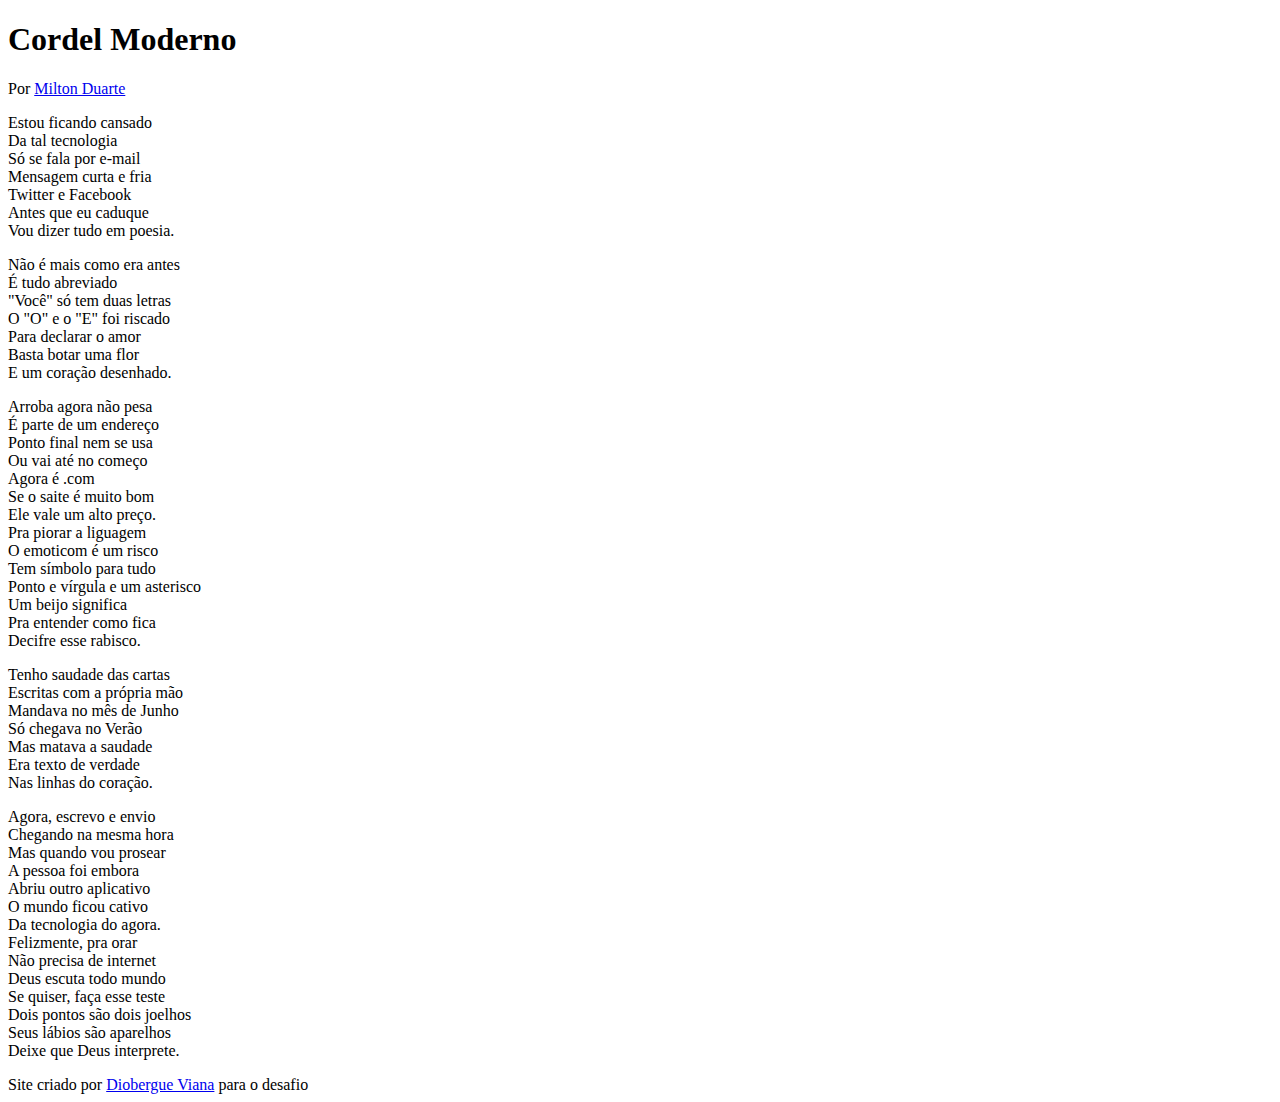
==== desfios/desafio-12/index.html @ be2fc6b7 "html do deafio" ====
<!DOCTYPE html>
<html lang="pt-br">
<head>
    <meta charset="UTF-8">
    <meta http-equiv="X-UA-Compatible" content="IE=edge">
    <meta name="viewport" content="width=device-width, initial-scale=1.0">
    <title>Cordel Moderno</title>
</head>
<body>
    <header> 
            <h1>Cordel Moderno</h1>
            <p>Por <a href="https://www.recantodasletras.com.br/poesias/3186743" target="_blank">Milton Duarte</a></p>
         
    </header>
    <section>
        <p>
            Estou ficando cansado <br>
            Da tal tecnologia <br>
            Só se fala por e-mail <br>
            Mensagem curta e fria <br>
            Twitter e Facebook <br>
            Antes que eu caduque <br>
            Vou dizer tudo em poesia.
        </p>
    </section>


    <section>
        <p>
            Não é mais como era antes <br>
            É tudo abreviado <br>
            "Você" só tem duas letras <br>
            O "O" e o "E" foi riscado <br>
            Para declarar o amor <br>
            Basta botar uma flor <br>
            E um coração desenhado.
        </p>
    </section>


    <section>
        <p>
            Arroba agora não pesa <br>
            É parte de um endereço <br>
            Ponto final nem se usa <br>
            Ou vai até no começo <br>
            Agora é .com <br>
            Se o saite é muito bom <br>
            Ele vale um alto preço. <br>
            Pra piorar a liguagem <br>
            O emoticom é um risco <br>
            Tem símbolo para tudo <br>
            Ponto e vírgula e um asterisco <br>
            Um beijo significa <br>
            Pra entender como fica <br>
            Decifre esse rabisco.
        </p>
    </section>


    <section>
        <p>
            Tenho saudade das cartas <br>
            Escritas com a própria mão <br>
            Mandava no mês de Junho <br>
            Só chegava no Verão <br>
            Mas matava a saudade <br>
            Era texto de verdade <br>
            Nas linhas do coração.
        </p>
    </section>

   

    <section>
        <p>
            Agora, escrevo e envio <br>
            Chegando na mesma hora <br>
            Mas quando vou prosear <br>
            A pessoa foi embora <br>
            Abriu outro aplicativo <br>
            O mundo ficou cativo <br>
            Da tecnologia do agora. <br>
            Felizmente, pra orar <br>
            Não precisa de internet <br>
            Deus escuta todo mundo <br>
            Se quiser, faça esse teste <br>
            Dois pontos são dois joelhos <br>
            Seus lábios são aparelhos <br>
            Deixe que Deus interprete.
        </p>
    </section>

    <footer>
        Site criado por <a href="https://github.com/dioberg" target="_blank">Diobergue Viana</a>  para o desafio 
    </footer>
</body>
</html>
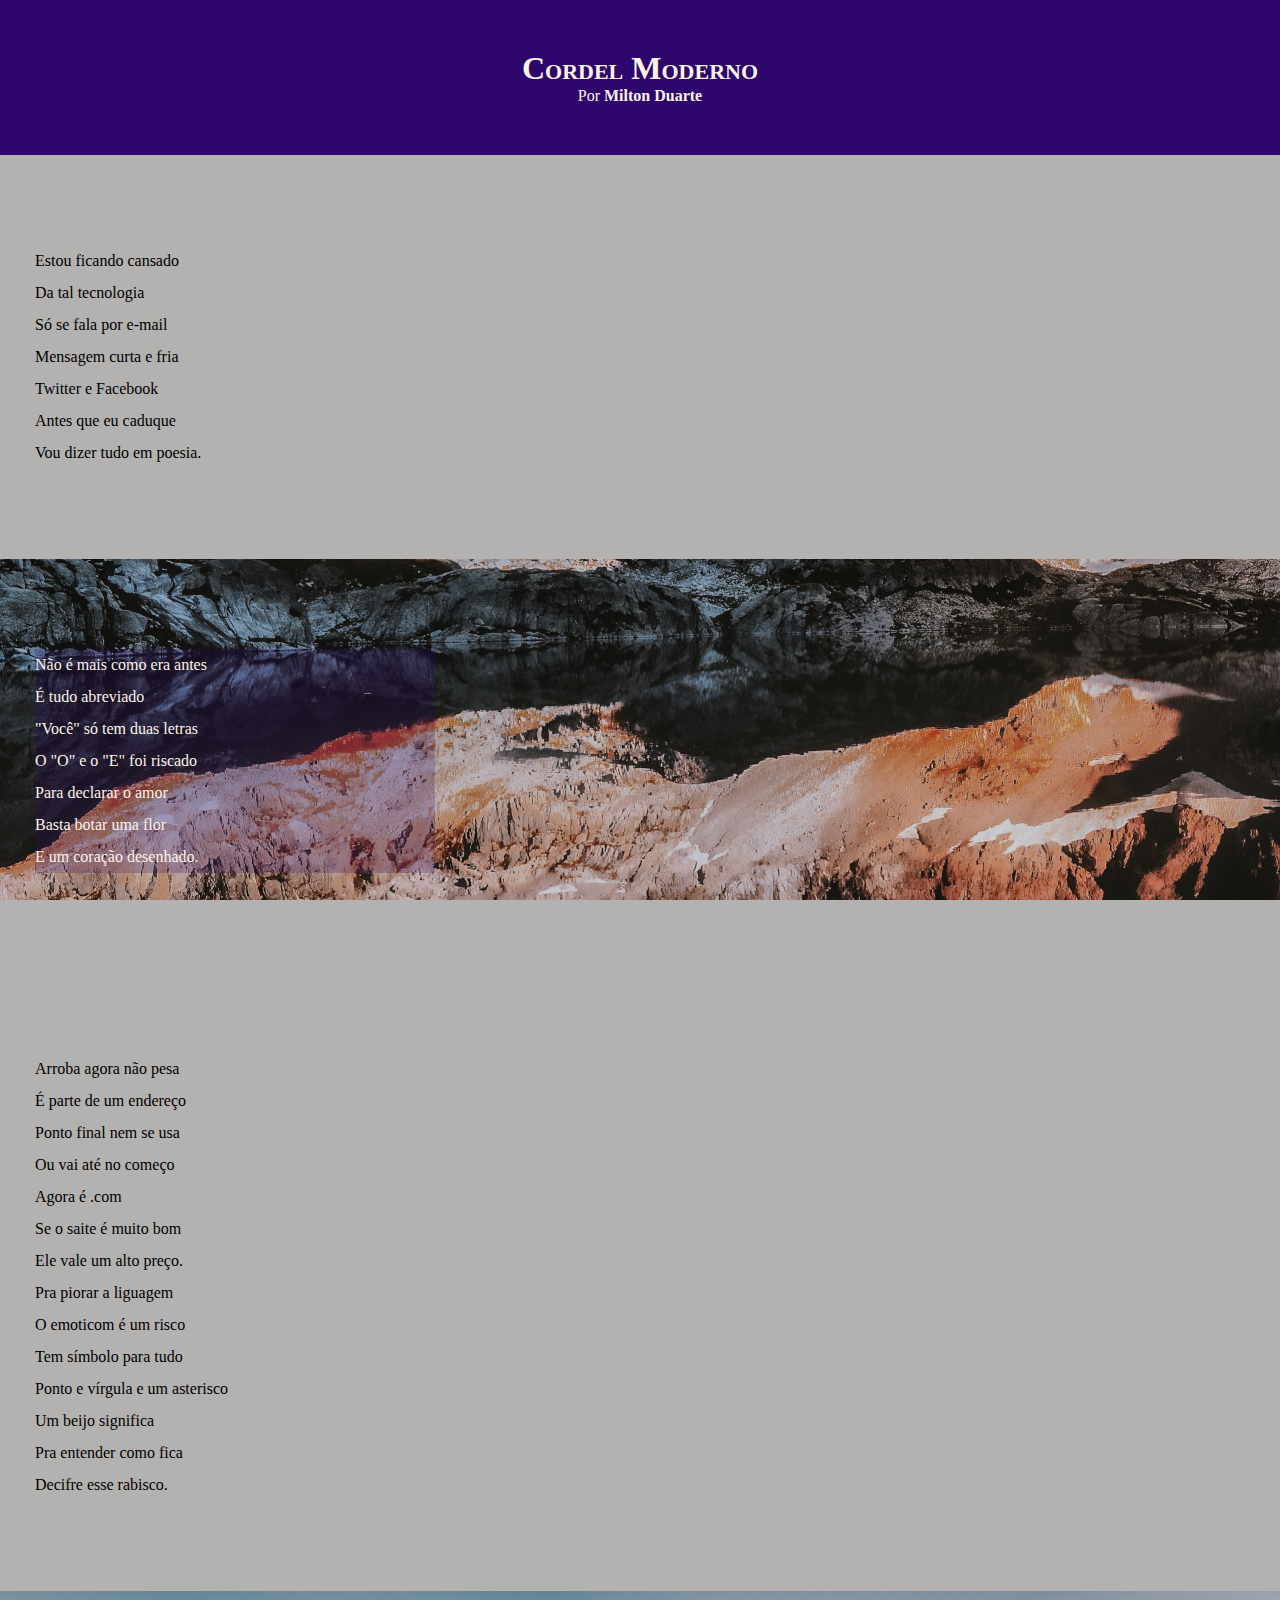
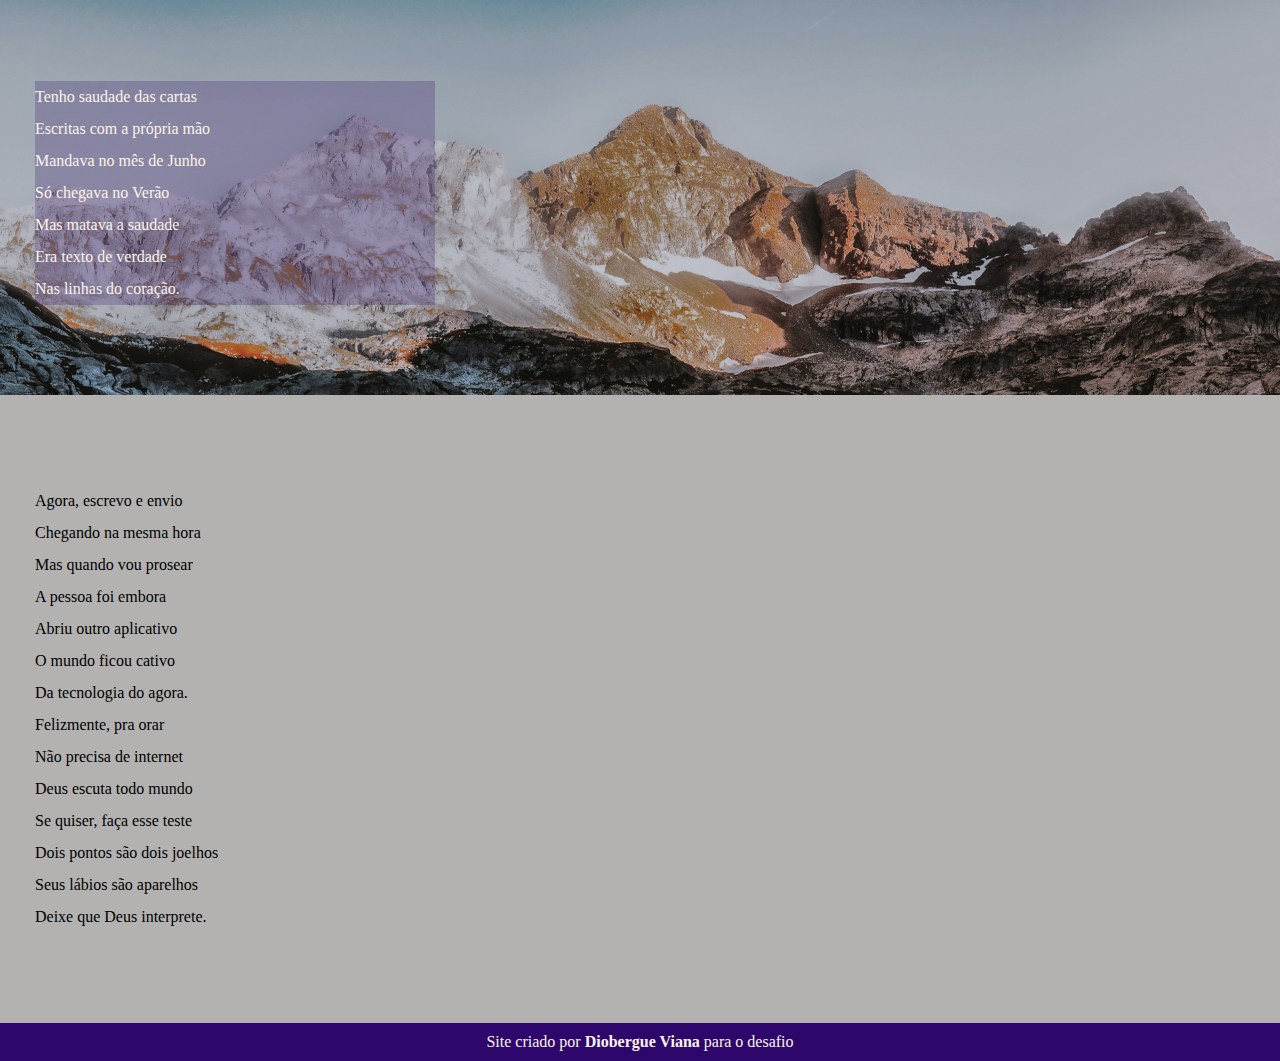
==== commit fba057b5: "mais uma atualização" ====
--- a/desfios/desafio-12/index.html
+++ b/desfios/desafio-12/index.html
@@ -5,6 +5,7 @@
     <meta http-equiv="X-UA-Compatible" content="IE=edge">
     <meta name="viewport" content="width=device-width, initial-scale=1.0">
     <title>Cordel Moderno</title>
+    <link rel="stylesheet" href="estilos/style.css">
 </head>
 <body>
     <header> 
@@ -12,7 +13,7 @@
             <p>Por <a href="https://www.recantodasletras.com.br/poesias/3186743" target="_blank">Milton Duarte</a></p>
          
     </header>
-    <section>
+    <section class="normal">
         <p>
             Estou ficando cansado <br>
             Da tal tecnologia <br>
@@ -25,7 +26,7 @@
     </section>
 
 
-    <section>
+    <section class="imagem">
         <p>
             Não é mais como era antes <br>
             É tudo abreviado <br>
@@ -38,7 +39,7 @@
     </section>
 
 
-    <section>
+    <section class="normal">
         <p>
             Arroba agora não pesa <br>
             É parte de um endereço <br>
@@ -58,7 +59,7 @@
     </section>
 
 
-    <section>
+    <section class="imagem2">
         <p>
             Tenho saudade das cartas <br>
             Escritas com a própria mão <br>
@@ -72,7 +73,7 @@
 
    
 
-    <section>
+    <section class="normal">
         <p>
             Agora, escrevo e envio <br>
             Chegando na mesma hora <br>
--- a/desfios/desafio-12/estilos/style.css
+++ b/desfios/desafio-12/estilos/style.css
@@ -0,0 +1,85 @@
+@charset "UTF-8";
+
+*{
+    margin: 0px;
+    padding: 0px;
+}
+
+html,body{
+    min-height: 100vh;
+    background-color: #B3B2B1;
+}
+/*cabeçario*/
+header{
+    background-color: #2D076B;
+    color: #FCF3E8;
+    text-align: center;
+}
+
+header > h1{
+    padding-top:50px ;
+    font-variant: small-caps;
+}
+
+header  p{
+    padding-bottom: 50px;
+}
+
+/* corpo do site*/
+
+section{
+    padding-top: 10vh;
+    padding-bottom: 10vh;
+    line-height: 2em;
+    padding-left: 35px;
+}
+
+section.imagem{
+    background-image: url(../imagens/foto-002.jpg);
+    background-attachment: fixed;
+    color: #FCF3E8;
+}
+
+section.imagem2{
+    background-image: url(../imagens/foto-002.jpg);
+    background-size: cover;
+    color: #FCF3E8;
+
+}
+
+section.imagem2 > p{
+    background-color: #2d076b3a;
+    width: 400px;
+}
+
+section.imagem > p{
+    background-color: #2d076b3a;
+    width: 400px;
+}
+
+/* links*/
+a{
+    color: #FCF3E8;
+    text-decoration: none;
+    font-weight: bolder;
+}
+
+
+header a:hover{
+    text-decoration: underline;
+}
+
+
+/* rodape*/
+
+footer a:hover{
+    color:#FCF3E8;
+    text-decoration: underline;
+}
+
+footer{
+    background-color:#2D076B ;
+    color: #FCF3E8;
+    text-align: center;
+    padding: 10px;
+}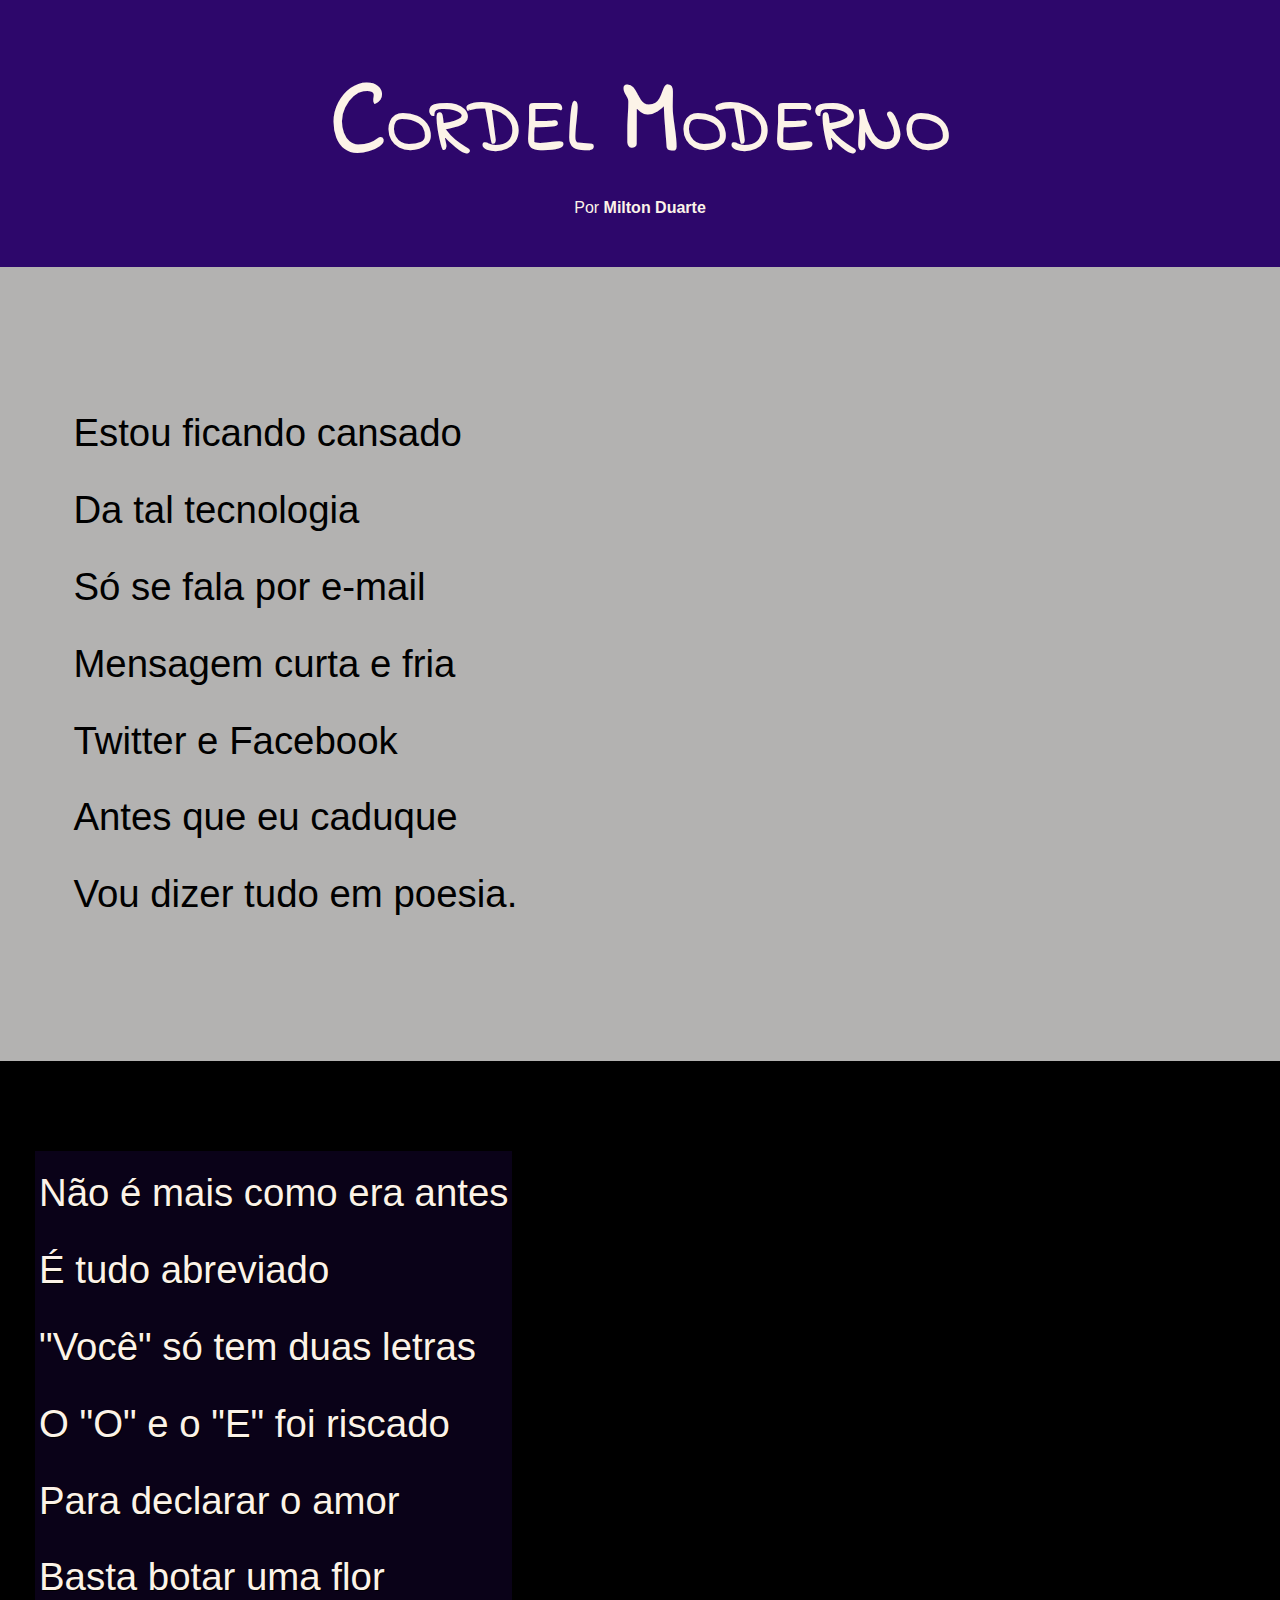
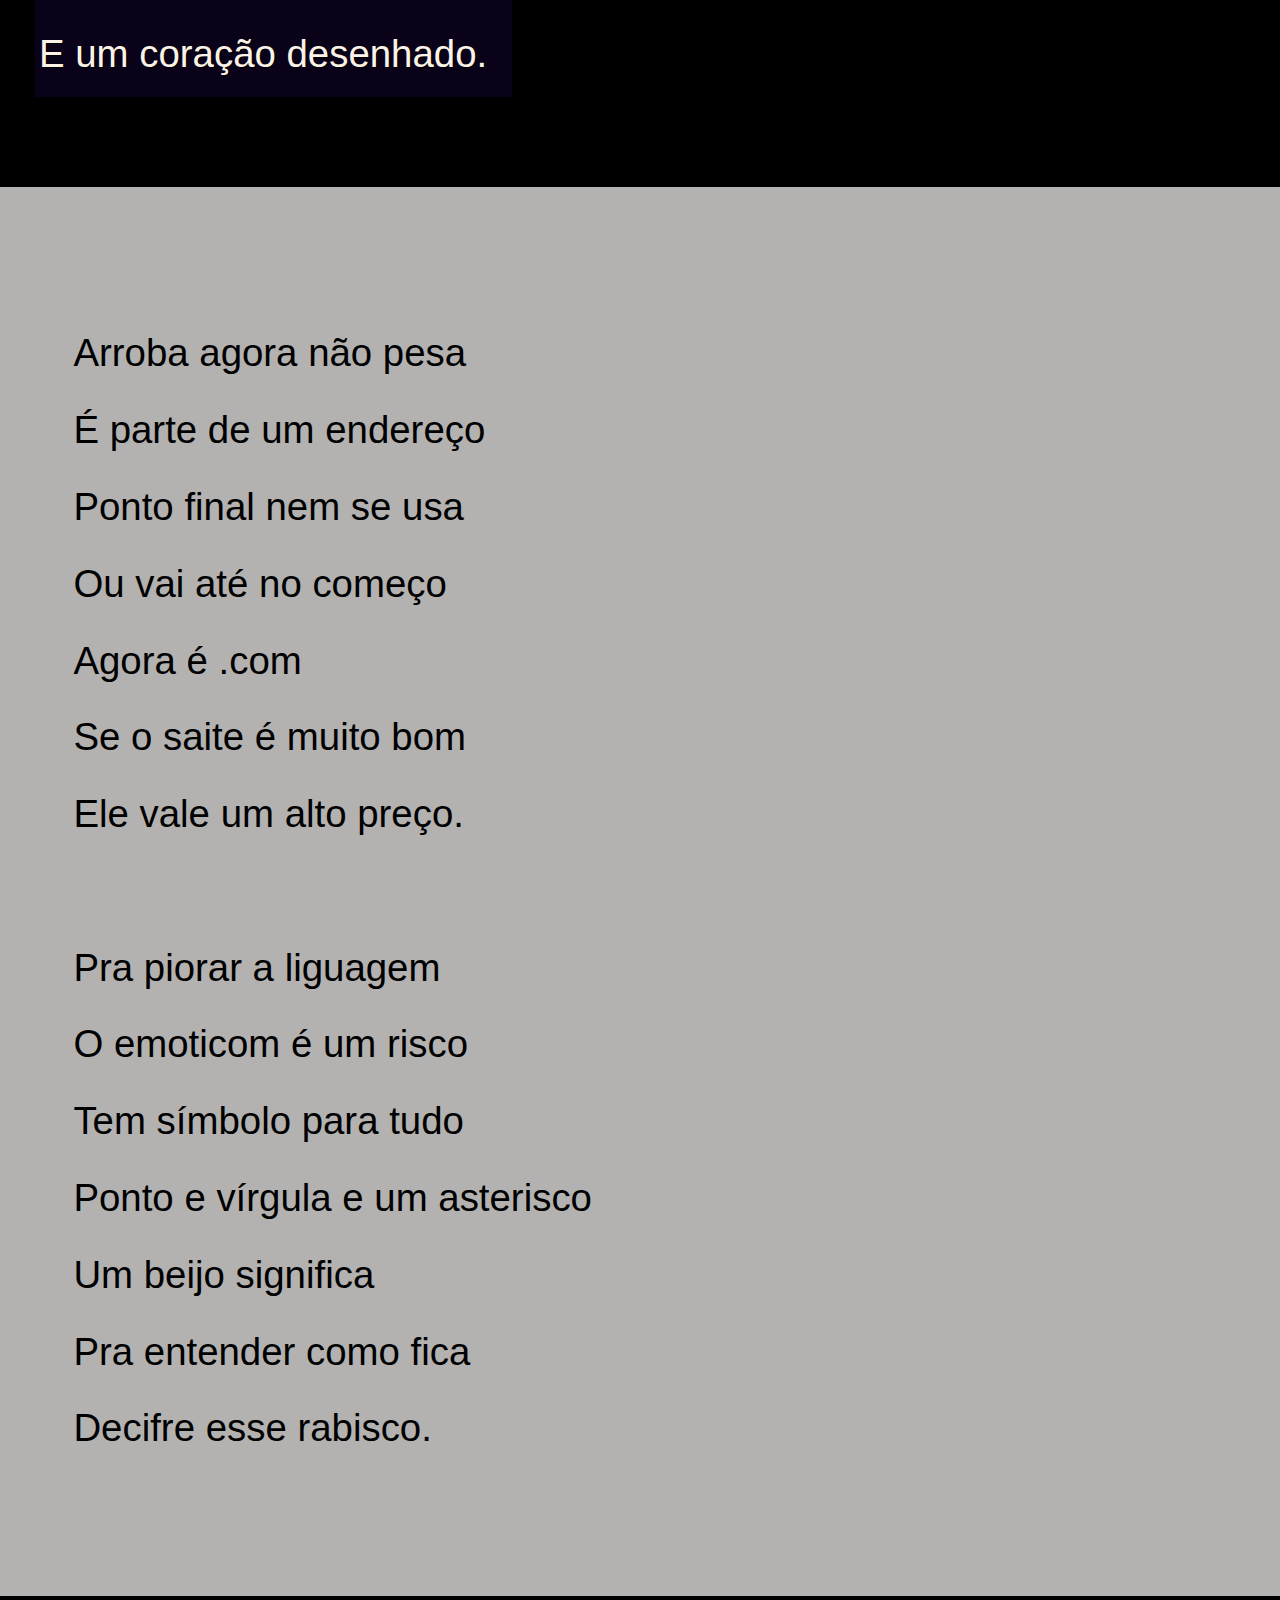
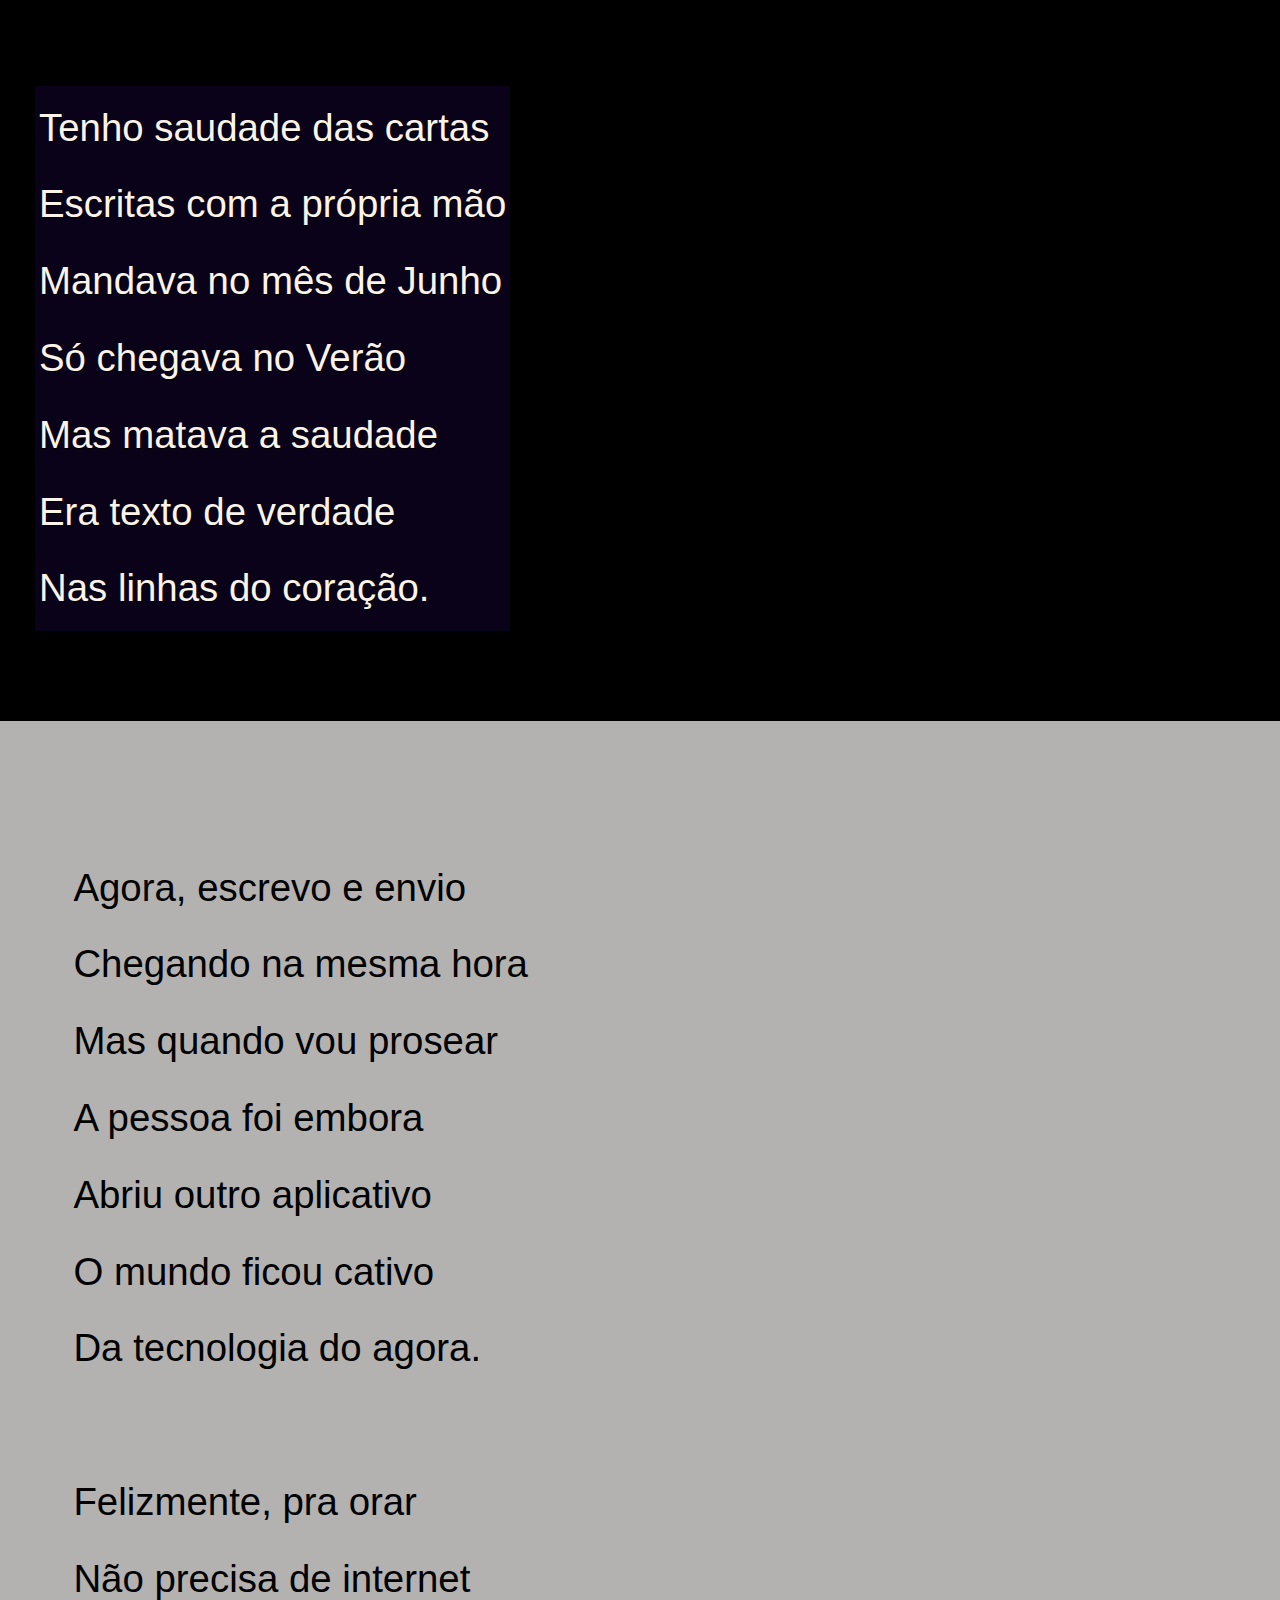
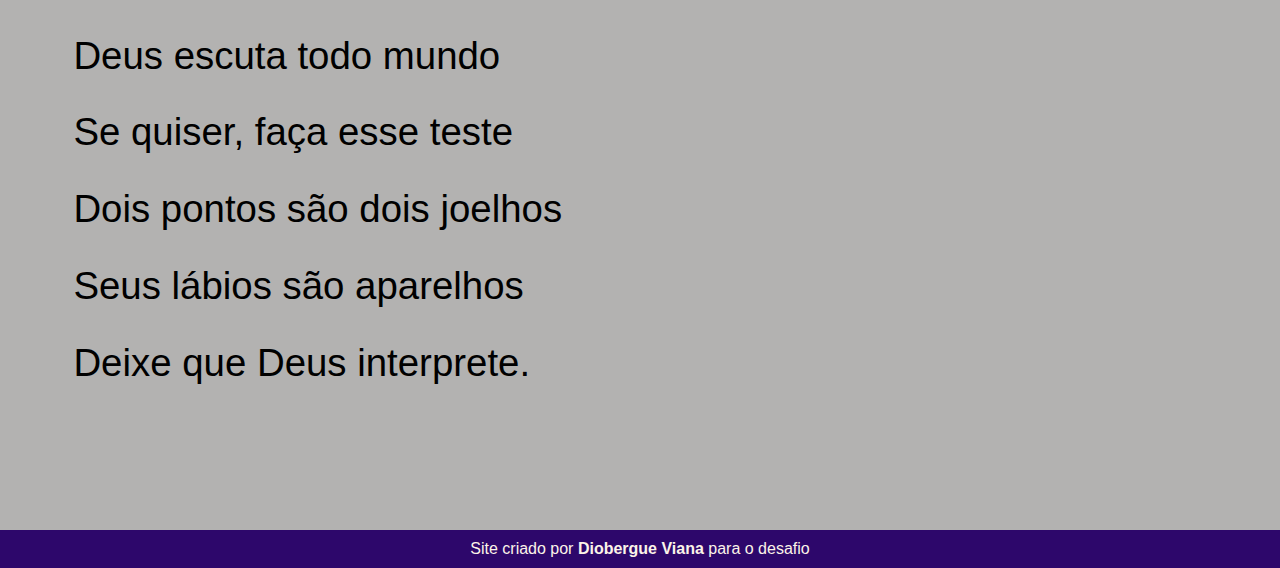
==== commit 17afd964: "font" ====
--- a/desfios/desafio-12/index.html
+++ b/desfios/desafio-12/index.html
@@ -26,7 +26,7 @@
     </section>
 
 
-    <section class="imagem">
+    <section class="imagem" id="img1">
         <p>
             Não é mais como era antes <br>
             É tudo abreviado <br>
@@ -40,14 +40,19 @@
 
 
     <section class="normal">
+
         <p>
-            Arroba agora não pesa <br>
-            É parte de um endereço <br>
-            Ponto final nem se usa <br>
-            Ou vai até no começo <br>
-            Agora é .com <br>
-            Se o saite é muito bom <br>
-            Ele vale um alto preço. <br>
+                Arroba agora não pesa <br>
+                É parte de um endereço <br>
+                Ponto final nem se usa <br>
+                Ou vai até no começo <br>
+                Agora é .com <br>
+                Se o saite é muito bom <br>
+                Ele vale um alto preço. <br>
+            </p>
+        <p>
+            
+            
             Pra piorar a liguagem <br>
             O emoticom é um risco <br>
             Tem símbolo para tudo <br>
@@ -59,7 +64,7 @@
     </section>
 
 
-    <section class="imagem2">
+    <section class="imagem" id="img2">
         <p>
             Tenho saudade das cartas <br>
             Escritas com a própria mão <br>
@@ -74,14 +79,18 @@
    
 
     <section class="normal">
+
         <p>
-            Agora, escrevo e envio <br>
-            Chegando na mesma hora <br>
-            Mas quando vou prosear <br>
-            A pessoa foi embora <br>
-            Abriu outro aplicativo <br>
-            O mundo ficou cativo <br>
-            Da tecnologia do agora. <br>
+                Agora, escrevo e envio <br>
+                Chegando na mesma hora <br>
+                Mas quando vou prosear <br>
+                A pessoa foi embora <br>
+                Abriu outro aplicativo <br>
+                O mundo ficou cativo <br>
+                Da tecnologia do agora. <br>
+            </p>
+        <p>
+            
             Felizmente, pra orar <br>
             Não precisa de internet <br>
             Deus escuta todo mundo <br>
--- a/desfios/desafio-12/estilos/style.css
+++ b/desfios/desafio-12/estilos/style.css
@@ -1,13 +1,27 @@
 @charset "UTF-8";
+
+
+@import url('https://fonts.googleapis.com/css2?family=Indie+Flower&family=Shadows+Into+Light&display=swap');
+
+@import url('https://fonts.googleapis.com/css2?family=Encode+Sans:wght@100;200;300;500;600&family=Indie+Flower&family=Shadows+Into+Light&display=swap');
+
+:root{
+     --fonte1:Verdana, Geneva, Tahoma, sans-serif;
+     --fonte2: 'Indie Flower', cursive;
+     --fonte3:'Shadows Into Light', cursive;
+}
 
 *{
     margin: 0px;
     padding: 0px;
+
+
 }
 
 html,body{
     min-height: 100vh;
     background-color: #B3B2B1;
+    font-family: var(--fonte1);
 }
 /*cabeçario*/
 header{
@@ -19,6 +33,8 @@
 header > h1{
     padding-top:50px ;
     font-variant: small-caps;
+    font-family: var(--fonte2);
+    font-size: 8vw;
 }
 
 header  p{
@@ -32,29 +48,50 @@
     padding-bottom: 10vh;
     line-height: 2em;
     padding-left: 35px;
+    font-family: var(--fonte3));
+    font-size: 3vw;
+    font-size: border;
+    
+}
+
+section p{
+    padding: 1em;
 }
 
 section.imagem{
-    background-image: url(../imagens/foto-002.jpg);
+   
+    background-color: black;
+    color: #FCF3E8;
+    box-shadow: inset 6px 6px 13px 0px rgba(0, 0, 0, 0.234);
     background-attachment: fixed;
-    color: #FCF3E8;
 }
 
-section.imagem2{
-    background-image: url(../imagens/foto-002.jpg);
+/*
+
+section.imagem > p{
+    background-color: #2d076b3a;
+    padding: 4px;
+    width: 400px;
+    
+}
+*/
+section.imagem > p{
+    display: inline-block;
+    background-color: #2d076b3a;
+    padding: 4px;
+    text-shadow: 1px 1px 0px black;
+}
+
+section#img1{
+    background-image: url('../imagens/foto-002.jpg');
+   
     background-size: cover;
-    color: #FCF3E8;
 
 }
 
-section.imagem2 > p{
-    background-color: #2d076b3a;
-    width: 400px;
-}
-
-section.imagem > p{
-    background-color: #2d076b3a;
-    width: 400px;
+section#img2{
+    background-image: url('../imagens/background002.jpg');
+    background-size: cover;
 }
 
 /* links*/
